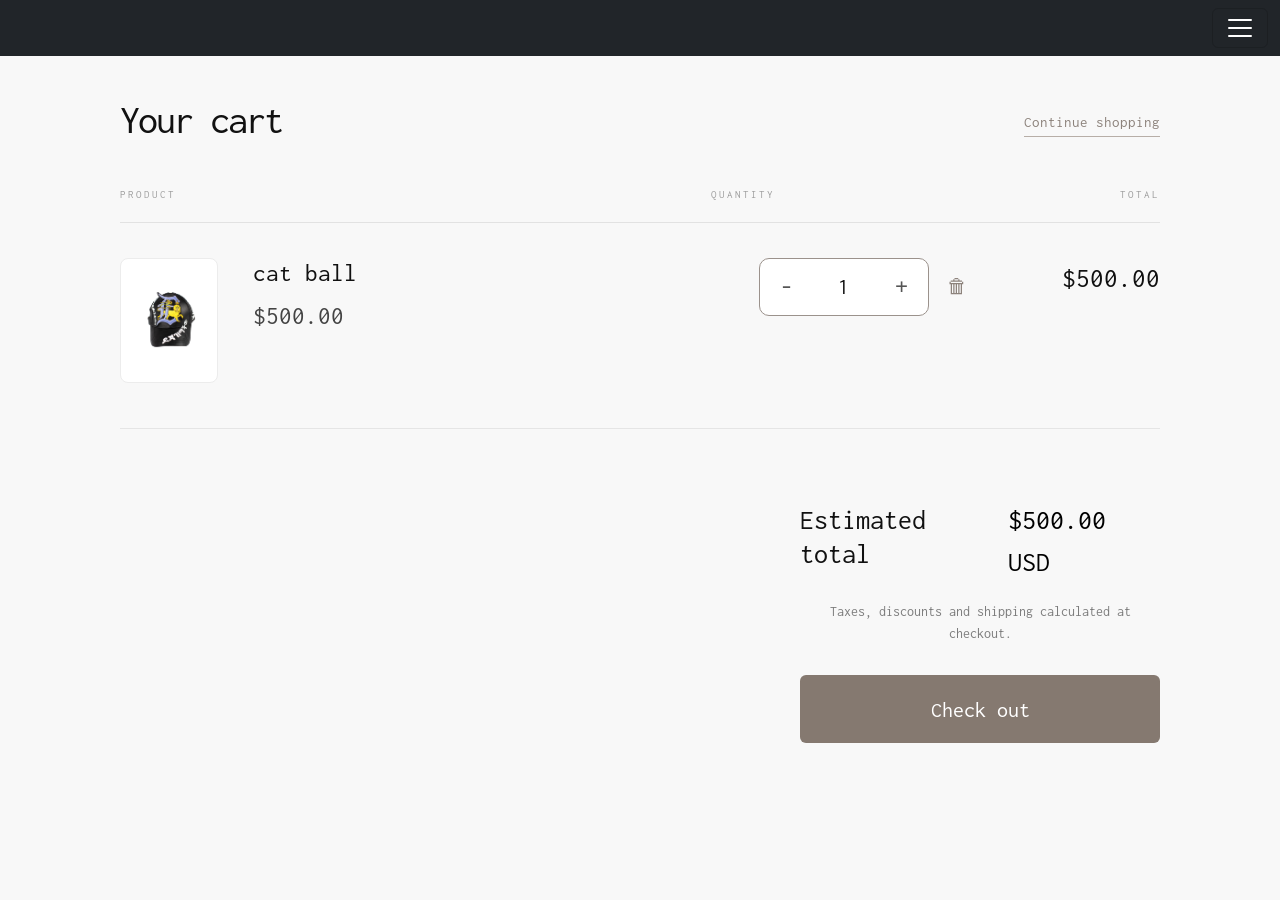
==== cart.html @ 2b923438 "Add files via upload" ====
<!DOCTYPE html>
<html lang="en">
<head>
  <meta charset="UTF-8" />
  <meta name="viewport" content="width=device-width, initial-scale=1.0"/>
  <title>Cart Page</title>
  <link rel="preconnect" href="https://fonts.gstatic.com" crossorigin>
<link href="https://fonts.googleapis.com/css2?family=Inconsolata:wght@200..900&family=Libre+Baskerville:ital,wght@0,400..700;1,400..700&display=swap" rel="stylesheet">
 <link href="https://cdn.jsdelivr.net/npm/bootstrap@5.3.8/dist/css/bootstrap.min.css" rel="stylesheet" integrity="sha384-sRIl4kxILFvY47J16cr9ZwB07vP4J8+LH7qKQnuqkuIAvNWLzeN8tE5YBujZqJLB" crossorigin="anonymous">
 <script src="https://cdn.jsdelivr.net/npm/bootstrap@5.3.8/dist/js/bootstrap.bundle.min.js" integrity="sha384-FKyoEForCGlyvwx9Hj09JcYn3nv7wiPVlz7YYwJrWVcXK/BmnVDxM+D2scQbITxI" crossorigin="anonymous"></script>

  <style>


.top-bar{
  width:100%;

  display:flex;
  align-items:center;
  justify-content:flex-end;

  gap:20px;

  padding:25px 25px;
}

/* =========================
   MARQUEE
   ========================= */

.custom-marquee{
  width:1100px;   /* NOT full width */
  height:38px;

  overflow:hidden;

  border:1px solid #fff;

  display:flex;
  align-items:center;

  position:relative;
}

/* Moving text */
.marquee-track{
  display:flex;
  width:max-content;

  animation: marqueeMove 15s linear infinite;
}

.marquee-track span{
  color:#fff;

  white-space:nowrap;

  font-size:14px;
  letter-spacing:2px;

  padding-right:60px;
}

/* Animation */
@keyframes marqueeMove{
  from{
    transform:translateX(0);
  }

  to{
    transform:translateX(-50%);
  }
}

/* =========================
   MENU BUTTON
   ========================= */

.menu-btn{
  background:none;
  border:none;

  color:#fff;

  font-size:32px;
  cursor:pointer;
}

.marquee-container {
    overflow: hidden; /* Hide the overflow */
    white-space: nowrap; /* Keep text on one line */
    background: #f8f9fa; /* Optional: Bootstrap light bg */
    padding: 10px 0;
}

.marquee-text {
    display: inline-block;
    padding-left: 100%;
    animation: marquee 15s linear infinite; /* Adjust speed here */
}

@keyframes marquee {
    0% { transform: translate(0, 0); }
    100% { transform: translate(-100%, 0); }
}

/* Reduce offcanvas width */
.offcanvas{
  width: 260px !important; /* adjust size here */
  background: #fff;
}

/* Make all menu text black */
.offcanvas-title,
.nav-link{
  color: #000 !important;
}

/* Optional hover effect */
.nav-link:hover{
  color: #444 !important;
}

/* Make close button black too */
.btn-close{
  filter: none;
}




.navbar-toggler-icon{
  background-image: url("data:image/svg+xml,%3csvg xmlns='http://www.w3.org/2000/svg' viewBox='0 0 30 30'%3e%3cpath stroke='rgba%28255,255,255,1%29' stroke-linecap='round' stroke-miterlimit='10' stroke-width='2' d='M4 7h22M4 15h22M4 23h22'/%3e%3c/svg%3e")

  }

  
    *{
      margin:0;
      padding:0;
      box-sizing:border-box;
    }

    body{
      font-family: Arial, Helvetica, sans-serif;
      background:#f2f2f2;
    }

    .gallery-wrapper{
      width:100%;
      overflow-x:auto;
      overflow-y:hidden;
      padding:24px 16px;
      scroll-behavior:smooth;

      /* smooth scrolling on mobile */
      -webkit-overflow-scrolling: touch;
    }

    .gallery{
      display:flex;
      gap:20px;
      width:max-content;
    }

    .card{
      width:320px;
      min-width:320px;
      background:#fff;
      border-radius:12px;
      overflow:hidden;
      border:1px solid #d9d9d9;
      box-shadow:0 2px 8px rgba(0,0,0,0.08);
      flex-shrink:0;
    }

    .image-box{
      width:100%;
      height:420px; /* SAME HEIGHT FOR ALL IMAGES */
      overflow:hidden;
      background:#eee;
    }

    .image-box img{
      width:100%;
      height:100%;
      object-fit:cover; /* keeps equal height */
      display:block;
    }

    .card-content{
      padding:18px 16px 22px;
      text-align:center;
    }

    .product-title{
      font-size:18px;
      line-height:1.4;
      margin-bottom:14px;
      color:#222;
    }

    .price{
      font-size:24px;
      margin-bottom:18px;
      color:#111;
    }

    .btn{
      border:none;
      background:#000;
      color:#fff;
      padding:12px 22px;
      border-radius:6px;
      cursor:pointer;
      font-size:15px;
      transition:0.2s ease;
    }

    .btn:hover{
      opacity:0.85;
    }

    /* MOBILE */
    @media (max-width: 768px){

      .gallery-wrapper{
        padding:16px 12px;
      }

      .gallery{
        gap:14px;
      }

      .card{
        width:260px;
        min-width:260px;
      }

      .image-box{
        height:340px;
      }

      .product-title{
        font-size:16px;
      }

      .price{
        font-size:20px;
      }
    }
 
  



    *{
      margin:0;
      padding:0;
      box-sizing:border-box;
    }

    body{
      font-family: Inconsolata ;
      background:#f8f8f8;
      color:#111;
    }

    .cart-page{
      max-width:1100px;
      margin:auto;
      padding:40px 30px 60px;
    }

    /* TOP */
    .cart-top{
      display:flex;
      justify-content:space-between;
      align-items:flex-start;
      margin-bottom:35px;
    }

    .cart-top h1{
      font-size:40px;
      font-weight:400;
      letter-spacing:-2px;
    }

    .continue-shopping{
      font-size:15px;
      color:#8d837c;
      text-decoration:none;
      border-bottom:1px solid #b7aea7;
      padding-bottom:2px;
      margin-top:15px;
    }

    /* TABLE HEADER */
    .cart-header{
      display:grid;
      grid-template-columns: 1.8fr 1fr 120px;
      padding-bottom:18px;
      border-bottom:1px solid #e2e2e2;
      margin-bottom:35px;
      color:#9d9d9d;
      font-size:11px;
      letter-spacing:2px;
      text-transform:uppercase;
    }

    .cart-header span:last-child{
      text-align:right;
    }

    /* CART ITEM */
    .cart-item{
      display:grid;
      grid-template-columns: 1.8fr 1fr 120px;
      align-items:flex-start;
      gap:20px;
      padding-bottom:45px;
      border-bottom:1px solid #e5e5e5;
    }

    .product-info{
      display:flex;
      gap:35px;
    }

    .product-image{
      width:98px;
      height:125px;
      border:1px solid #ececec;
      border-radius:8px;
      overflow:hidden;
      flex-shrink:0;
      background:#fff;
    }

    .product-image img{
      width:100%;
      height:100%;
      object-fit:cover;
      display:block;
    }

    .product-details h3{
      font-size:25px;
      font-weight:400;
      margin-bottom:10px;
    }

    .product-details p{
      font-size:25px;
      color:#444;
    }

    /* QUANTITY */
    .quantity-area{
      display:flex;
      align-items:center;
      gap:18px;
      justify-content:center;
    }

    .quantity-box{
      width:170px;
      height:58px;
      border:1px solid #9b928c;
      border-radius:10px;
      display:flex;
      align-items:center;
      justify-content:space-between;
      padding:0 20px;
      background:white;
    }

    .quantity-box button{
      background:none;
      border:none;
      font-size:26px;
      cursor:pointer;
      color:#555;
    }

    .quantity-box span{
      font-size:22px;
    }

    .delete-btn{
      background:none;
      border:none;
      cursor:pointer;
      font-size:20px;
      color:#8d837c;
    }

    /* PRICE */
    .product-total{
      text-align:right;
      font-size:27px;
      font-weight:400;
    }

    /* SUMMARY */
    .cart-summary{
      width:360px;
      margin-left:auto;
      margin-top:70px;
    }

    .summary-row{
      display:flex;
      justify-content:space-between;
      align-items:center;
      margin-bottom:18px;
    }

    .summary-row h2{
      font-size:28px;
      font-weight:400;
    }

    .summary-row span{
      font-size:28px;
      color:#000000;
    }

    .summary-note{
      text-align:center;
      font-size:14px;
      color:#7c7c7c;
      margin-bottom:30px;
      line-height:1.6;
    }

    .checkout-btn{
      width:100%;
      height:68px;
      border:none;
      border-radius:6px;
      background:#857970;
      color:white;
      font-size:22px;
      cursor:pointer;
      transition:0.3s;
    }

    .checkout-btn:hover{
      background:#6f655e;
    }

    /* MOBILE */
    @media(max-width:768px){

      .cart-page{
        padding:25px 16px 40px;
      }

      .cart-top h1{
        font-size:28px;
        letter-spacing:0;
      }

      .continue-shopping{
        font-size:12px;
        margin-top:8px;
      }

      .cart-header{
        grid-template-columns: 1fr 100px;
        font-size:9px;
        margin-bottom:25px;
      }

      .cart-header span:nth-child(2){
        display:none;
      }

      .cart-item{
        grid-template-columns:1fr 100px;
        gap:10px;
        padding-bottom:30px;
      }

      .product-info{
        gap:15px;
        align-items:flex-start;
      }

      .product-image{
        width:72px;
        height:92px;
      }

      .product-details h3{
        font-size:18px;
        margin-bottom:6px;
      }

      .product-details p{
        font-size:16px;
      }

      .quantity-area{
        grid-column:1/2;
        margin-left:87px;
        margin-top:10px;
        justify-content:flex-start;
      }

      .quantity-box{
        width:120px;
        height:42px;
        padding:0 14px;
      }

      .quantity-box button{
        font-size:18px;
      }

      .quantity-box span{
        font-size:16px;
      }

      .delete-btn{
        font-size:14px;
      }

      .product-total{
        font-size:18px;
        align-self:flex-start;
      }

      .cart-summary{
        width:100%;
        margin-top:35px;
      }

      .summary-row h2{
        font-size:20px;
      }

      .summary-row span{
        font-size:24px;
      }

      .summary-note{
        font-size:12px;
        margin-bottom:18px;
      }

      .checkout-btn{
        height:54px;
        font-size:18px;
      }
    }
  </style>
</head>

<body>

<nav class="navbar  navbar-light text-bg-dark">
  <div class="container-fluid">
    <a class="navbar-brand" href="#"></a>
    <button class="navbar-toggler" type="button" data-bs-toggle="offcanvas" data-bs-target="#offcanvasNavbar" aria-controls="offcanvasNavbar" aria-label="Toggle navigation">
      <span class="navbar-toggler-icon"></span>
    </button>
    <div class="offcanvas offcanvas-end" tabindex="-1" id="offcanvasNavbar" aria-labelledby="offcanvasNavbarLabel">
      <div class="offcanvas-header">
        <h5 class="offcanvas-title" id="offcanvasNavbarLabel">Ato-yaf</h5>
        <button type="button" class="btn-close" data-bs-dismiss="offcanvas" aria-label="Close"></button>
      </div>
      <div class="offcanvas-body">
        <ul class="navbar-nav justify-content-end flex-grow-1 pe-2">
          <li class="nav-item">
            <a class="nav-link active" aria-current="page" href="./shop.html">Shop</a>
          </li>
          <li class="nav-item">
            <a class="nav-link" href="#">Collection</a>
          </li>
          
          <li class="nav-item">
            <a class="nav-link" href="#">About</a>
          </li>
          <li class="nav-item">
            <a class="nav-link" href="./cart.html">Cart</a>
          </li>
          <li class="nav-item">
            <a class="nav-link" href="#">Contact</a>
          </li>

          <form class="d-flex mt-3" role="search">
          <input class="form-control me-2" type="search" placeholder="Search" aria-label="Search"/>
          <button class="btn btn-outline-success" type="submit">Search</button>
        </form>
          
        
      </div>
    </div>
  </div>
  
</nav>
</nav>




  <div class="cart-page">

    <!-- TOP -->
    <div class="cart-top">
      <h1>Your cart</h1>
      <a href="#" class="continue-shopping">Continue shopping</a>
    </div>

    <!-- HEADER -->
    <div class="cart-header">
      <span>Product</span>
      <span>Quantity</span>
      <span>Total</span>
    </div>

    <!-- CART ITEM -->
    <div class="cart-item">

      <!-- LEFT -->
      <div class="product-info">

        <div class="product-image">
          <!-- PUT YOUR IMAGE URL HERE -->
          <img src="./goal images/image (3).png" alt="">
        </div>

        <div class="product-details">
          <h3>cat ball</h3>
          <p>$500.00</p>
        </div>

      </div>

      <!-- QUANTITY -->
      <div class="quantity-area">

        <div class="quantity-box">
          <button>-</button>
          <span>1</span>
          <button>+</button>
        </div>

        <button class="delete-btn">🗑</button>

      </div>

      <!-- TOTAL -->
      <div class="product-total">
        $500.00
      </div>

    </div>

    <!-- SUMMARY -->
    <div class="cart-summary">

      <div class="summary-row">
        <h2>Estimated total</h2>
        <span>$500.00 USD</span>
      </div>

      <p class="summary-note">
        Taxes, discounts and shipping calculated at checkout.
      </p>

      <button class="checkout-btn">
        Check out
      </button>

    </div>

  </div>

</body>
</html>
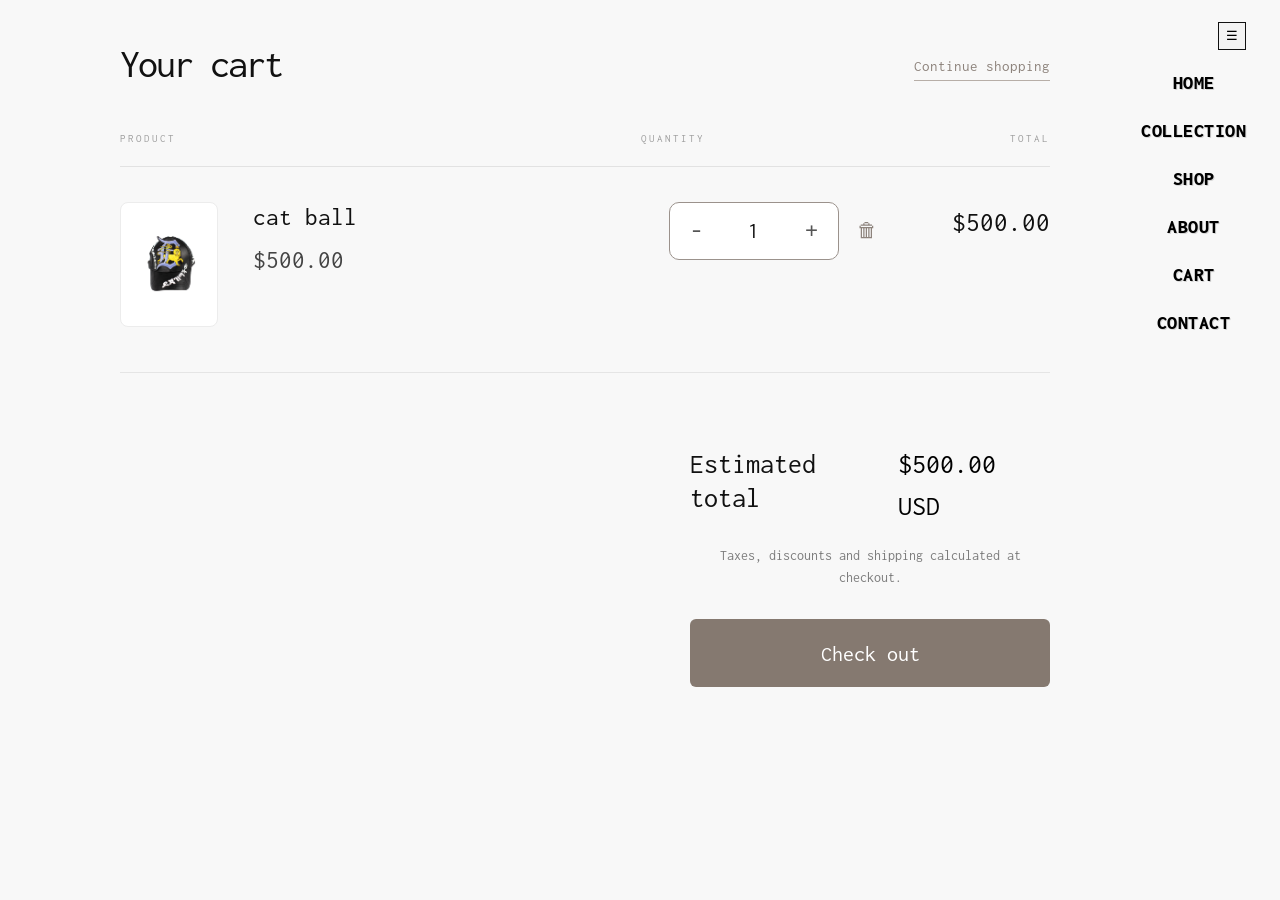
==== commit f836a470: "Update cart.html" ====
--- a/cart.html
+++ b/cart.html
@@ -4,680 +4,597 @@
   <meta charset="UTF-8" />
   <meta name="viewport" content="width=device-width, initial-scale=1.0"/>
   <title>Cart Page</title>
+
   <link rel="preconnect" href="https://fonts.gstatic.com" crossorigin>
-<link href="https://fonts.googleapis.com/css2?family=Inconsolata:wght@200..900&family=Libre+Baskerville:ital,wght@0,400..700;1,400..700&display=swap" rel="stylesheet">
- <link href="https://cdn.jsdelivr.net/npm/bootstrap@5.3.8/dist/css/bootstrap.min.css" rel="stylesheet" integrity="sha384-sRIl4kxILFvY47J16cr9ZwB07vP4J8+LH7qKQnuqkuIAvNWLzeN8tE5YBujZqJLB" crossorigin="anonymous">
- <script src="https://cdn.jsdelivr.net/npm/bootstrap@5.3.8/dist/js/bootstrap.bundle.min.js" integrity="sha384-FKyoEForCGlyvwx9Hj09JcYn3nv7wiPVlz7YYwJrWVcXK/BmnVDxM+D2scQbITxI" crossorigin="anonymous"></script>
-
-  <style>
-
-
-.top-bar{
+
+  <link href="https://fonts.googleapis.com/css2?family=Inconsolata:wght@200..900&family=Libre+Baskerville:ital,wght@0,400..700;1,400..700&display=swap" rel="stylesheet">
+
+  <link href="https://cdn.jsdelivr.net/npm/bootstrap@5.3.8/dist/css/bootstrap.min.css" rel="stylesheet">
+
+  <script src="https://cdn.jsdelivr.net/npm/bootstrap@5.3.8/dist/js/bootstrap.bundle.min.js"></script>
+
+<style>
+
+*{
+  margin:0;
+  padding:0;
+  box-sizing:border-box;
+}
+
+body{
+  font-family: Inconsolata;
+  background:#f8f8f8;
+  color:#111;
+}
+
+/* =========================
+   DESKTOP NAVIGATION
+========================= */
+
+.desktop-nav{
+  position:fixed;
+  top:22px;
+  right:34px;
+  z-index:500;
+  display:flex;
+  flex-direction:column;
+  align-items:flex-end;
+}
+
+.desktop-menu-btn{
+  width:28px;
+  height:28px;
+  border:1px solid #111;
+  background:#f3f3f3;
+  display:flex;
+  align-items:center;
+  justify-content:center;
+  font-size:13px;
+  margin-bottom:18px;
+}
+
+.desktop-nav ul{
+  list-style:none;
+  display:flex;
+  flex-direction:column;
+  gap:18px;
+  align-items:center;
+  justify-content:center;
+  padding-left:0;
+  margin:0;
+}
+
+.desktop-nav a{
+  font-size:20px;
+  font-weight:800;
+  letter-spacing:.5px;
+  text-transform:uppercase;
+  color:#000;
+  text-shadow:
+    1px 1px 0 rgba(0,0,0,.14);
+  text-decoration:none;
+}
+
+/* =========================
+   MOBILE NAVIGATION
+========================= */
+
+.offcanvas{
+  width:260px !important;
+  background:#fff;
+}
+
+.offcanvas-title,
+.nav-link{
+  color:#000 !important;
+}
+
+.nav-link:hover{
+  color:#444 !important;
+}
+
+.btn-close{
+  filter:none;
+}
+
+.navbar-toggler-icon{
+  background-image:url("data:image/svg+xml,%3csvg xmlns='http://www.w3.org/2000/svg' viewBox='0 0 30 30'%3e%3cpath stroke='rgba%28255,255,255,1%29' stroke-linecap='round' stroke-miterlimit='10' stroke-width='2' d='M4 7h22M4 15h22M4 23h22'/%3e%3c/svg%3e");
+}
+
+/* =========================
+   CART PAGE
+========================= */
+
+.cart-page{
+  max-width:1100px;
+  margin:auto;
+  padding:40px 140px 60px 30px;
+}
+
+.cart-top{
+  display:flex;
+  justify-content:space-between;
+  align-items:flex-start;
+  margin-bottom:35px;
+}
+
+.cart-top h1{
+  font-size:40px;
+  font-weight:400;
+  letter-spacing:-2px;
+}
+
+.continue-shopping{
+  font-size:15px;
+  color:#8d837c;
+  text-decoration:none;
+  border-bottom:1px solid #b7aea7;
+  padding-bottom:2px;
+  margin-top:15px;
+}
+
+.cart-header{
+  display:grid;
+  grid-template-columns:1.8fr 1fr 120px;
+  padding-bottom:18px;
+  border-bottom:1px solid #e2e2e2;
+  margin-bottom:35px;
+  color:#9d9d9d;
+  font-size:11px;
+  letter-spacing:2px;
+  text-transform:uppercase;
+}
+
+.cart-header span:last-child{
+  text-align:right;
+}
+
+.cart-item{
+  display:grid;
+  grid-template-columns:1.8fr 1fr 120px;
+  align-items:flex-start;
+  gap:20px;
+  padding-bottom:45px;
+  border-bottom:1px solid #e5e5e5;
+}
+
+.product-info{
+  display:flex;
+  gap:35px;
+}
+
+.product-image{
+  width:98px;
+  height:125px;
+  border:1px solid #ececec;
+  border-radius:8px;
+  overflow:hidden;
+  flex-shrink:0;
+  background:#fff;
+}
+
+.product-image img{
   width:100%;
-
+  height:100%;
+  object-fit:cover;
+  display:block;
+}
+
+.product-details h3{
+  font-size:25px;
+  font-weight:400;
+  margin-bottom:10px;
+}
+
+.product-details p{
+  font-size:25px;
+  color:#444;
+}
+
+.quantity-area{
   display:flex;
   align-items:center;
-  justify-content:flex-end;
-
-  gap:20px;
-
-  padding:25px 25px;
-}
-
-/* =========================
-   MARQUEE
-   ========================= */
-
-.custom-marquee{
-  width:1100px;   /* NOT full width */
-  height:38px;
-
-  overflow:hidden;
-
-  border:1px solid #fff;
-
+  gap:18px;
+  justify-content:center;
+}
+
+.quantity-box{
+  width:170px;
+  height:58px;
+  border:1px solid #9b928c;
+  border-radius:10px;
   display:flex;
   align-items:center;
-
-  position:relative;
-}
-
-/* Moving text */
-.marquee-track{
-  display:flex;
-  width:max-content;
-
-  animation: marqueeMove 15s linear infinite;
-}
-
-.marquee-track span{
-  color:#fff;
-
-  white-space:nowrap;
-
-  font-size:14px;
-  letter-spacing:2px;
-
-  padding-right:60px;
-}
-
-/* Animation */
-@keyframes marqueeMove{
-  from{
-    transform:translateX(0);
-  }
-
-  to{
-    transform:translateX(-50%);
-  }
-}
-
-/* =========================
-   MENU BUTTON
-   ========================= */
-
-.menu-btn{
+  justify-content:space-between;
+  padding:0 20px;
+  background:white;
+}
+
+.quantity-box button{
   background:none;
   border:none;
-
-  color:#fff;
-
-  font-size:32px;
+  font-size:26px;
   cursor:pointer;
-}
-
-.marquee-container {
-    overflow: hidden; /* Hide the overflow */
-    white-space: nowrap; /* Keep text on one line */
-    background: #f8f9fa; /* Optional: Bootstrap light bg */
-    padding: 10px 0;
-}
-
-.marquee-text {
-    display: inline-block;
-    padding-left: 100%;
-    animation: marquee 15s linear infinite; /* Adjust speed here */
-}
-
-@keyframes marquee {
-    0% { transform: translate(0, 0); }
-    100% { transform: translate(-100%, 0); }
-}
-
-/* Reduce offcanvas width */
-.offcanvas{
-  width: 260px !important; /* adjust size here */
-  background: #fff;
-}
-
-/* Make all menu text black */
-.offcanvas-title,
-.nav-link{
-  color: #000 !important;
-}
-
-/* Optional hover effect */
-.nav-link:hover{
-  color: #444 !important;
-}
-
-/* Make close button black too */
-.btn-close{
-  filter: none;
-}
-
-
-
-
-.navbar-toggler-icon{
-  background-image: url("data:image/svg+xml,%3csvg xmlns='http://www.w3.org/2000/svg' viewBox='0 0 30 30'%3e%3cpath stroke='rgba%28255,255,255,1%29' stroke-linecap='round' stroke-miterlimit='10' stroke-width='2' d='M4 7h22M4 15h22M4 23h22'/%3e%3c/svg%3e")
-
-  }
-
-  
-    *{
-      margin:0;
-      padding:0;
-      box-sizing:border-box;
-    }
-
-    body{
-      font-family: Arial, Helvetica, sans-serif;
-      background:#f2f2f2;
-    }
-
-    .gallery-wrapper{
-      width:100%;
-      overflow-x:auto;
-      overflow-y:hidden;
-      padding:24px 16px;
-      scroll-behavior:smooth;
-
-      /* smooth scrolling on mobile */
-      -webkit-overflow-scrolling: touch;
-    }
-
-    .gallery{
-      display:flex;
-      gap:20px;
-      width:max-content;
-    }
-
-    .card{
-      width:320px;
-      min-width:320px;
-      background:#fff;
-      border-radius:12px;
-      overflow:hidden;
-      border:1px solid #d9d9d9;
-      box-shadow:0 2px 8px rgba(0,0,0,0.08);
-      flex-shrink:0;
-    }
-
-    .image-box{
-      width:100%;
-      height:420px; /* SAME HEIGHT FOR ALL IMAGES */
-      overflow:hidden;
-      background:#eee;
-    }
-
-    .image-box img{
-      width:100%;
-      height:100%;
-      object-fit:cover; /* keeps equal height */
-      display:block;
-    }
-
-    .card-content{
-      padding:18px 16px 22px;
-      text-align:center;
-    }
-
-    .product-title{
-      font-size:18px;
-      line-height:1.4;
-      margin-bottom:14px;
-      color:#222;
-    }
-
-    .price{
-      font-size:24px;
-      margin-bottom:18px;
-      color:#111;
-    }
-
-    .btn{
-      border:none;
-      background:#000;
-      color:#fff;
-      padding:12px 22px;
-      border-radius:6px;
-      cursor:pointer;
-      font-size:15px;
-      transition:0.2s ease;
-    }
-
-    .btn:hover{
-      opacity:0.85;
-    }
-
-    /* MOBILE */
-    @media (max-width: 768px){
-
-      .gallery-wrapper{
-        padding:16px 12px;
-      }
-
-      .gallery{
-        gap:14px;
-      }
-
-      .card{
-        width:260px;
-        min-width:260px;
-      }
-
-      .image-box{
-        height:340px;
-      }
-
-      .product-title{
-        font-size:16px;
-      }
-
-      .price{
-        font-size:20px;
-      }
-    }
- 
-  
-
-
-
-    *{
-      margin:0;
-      padding:0;
-      box-sizing:border-box;
-    }
-
-    body{
-      font-family: Inconsolata ;
-      background:#f8f8f8;
-      color:#111;
-    }
-
-    .cart-page{
-      max-width:1100px;
-      margin:auto;
-      padding:40px 30px 60px;
-    }
-
-    /* TOP */
-    .cart-top{
-      display:flex;
-      justify-content:space-between;
-      align-items:flex-start;
-      margin-bottom:35px;
-    }
-
-    .cart-top h1{
-      font-size:40px;
-      font-weight:400;
-      letter-spacing:-2px;
-    }
-
-    .continue-shopping{
-      font-size:15px;
-      color:#8d837c;
-      text-decoration:none;
-      border-bottom:1px solid #b7aea7;
-      padding-bottom:2px;
-      margin-top:15px;
-    }
-
-    /* TABLE HEADER */
-    .cart-header{
-      display:grid;
-      grid-template-columns: 1.8fr 1fr 120px;
-      padding-bottom:18px;
-      border-bottom:1px solid #e2e2e2;
-      margin-bottom:35px;
-      color:#9d9d9d;
-      font-size:11px;
-      letter-spacing:2px;
-      text-transform:uppercase;
-    }
-
-    .cart-header span:last-child{
-      text-align:right;
-    }
-
-    /* CART ITEM */
-    .cart-item{
-      display:grid;
-      grid-template-columns: 1.8fr 1fr 120px;
-      align-items:flex-start;
-      gap:20px;
-      padding-bottom:45px;
-      border-bottom:1px solid #e5e5e5;
-    }
-
-    .product-info{
-      display:flex;
-      gap:35px;
-    }
-
-    .product-image{
-      width:98px;
-      height:125px;
-      border:1px solid #ececec;
-      border-radius:8px;
-      overflow:hidden;
-      flex-shrink:0;
-      background:#fff;
-    }
-
-    .product-image img{
-      width:100%;
-      height:100%;
-      object-fit:cover;
-      display:block;
-    }
-
-    .product-details h3{
-      font-size:25px;
-      font-weight:400;
-      margin-bottom:10px;
-    }
-
-    .product-details p{
-      font-size:25px;
-      color:#444;
-    }
-
-    /* QUANTITY */
-    .quantity-area{
-      display:flex;
-      align-items:center;
-      gap:18px;
-      justify-content:center;
-    }
-
-    .quantity-box{
-      width:170px;
-      height:58px;
-      border:1px solid #9b928c;
-      border-radius:10px;
-      display:flex;
-      align-items:center;
-      justify-content:space-between;
-      padding:0 20px;
-      background:white;
-    }
-
-    .quantity-box button{
-      background:none;
-      border:none;
-      font-size:26px;
-      cursor:pointer;
-      color:#555;
-    }
-
-    .quantity-box span{
-      font-size:22px;
-    }
-
-    .delete-btn{
-      background:none;
-      border:none;
-      cursor:pointer;
-      font-size:20px;
-      color:#8d837c;
-    }
-
-    /* PRICE */
-    .product-total{
-      text-align:right;
-      font-size:27px;
-      font-weight:400;
-    }
-
-    /* SUMMARY */
-    .cart-summary{
-      width:360px;
-      margin-left:auto;
-      margin-top:70px;
-    }
-
-    .summary-row{
-      display:flex;
-      justify-content:space-between;
-      align-items:center;
-      margin-bottom:18px;
-    }
-
-    .summary-row h2{
-      font-size:28px;
-      font-weight:400;
-    }
-
-    .summary-row span{
-      font-size:28px;
-      color:#000000;
-    }
-
-    .summary-note{
-      text-align:center;
-      font-size:14px;
-      color:#7c7c7c;
-      margin-bottom:30px;
-      line-height:1.6;
-    }
-
-    .checkout-btn{
-      width:100%;
-      height:68px;
-      border:none;
-      border-radius:6px;
-      background:#857970;
-      color:white;
-      font-size:22px;
-      cursor:pointer;
-      transition:0.3s;
-    }
-
-    .checkout-btn:hover{
-      background:#6f655e;
-    }
-
-    /* MOBILE */
-    @media(max-width:768px){
-
-      .cart-page{
-        padding:25px 16px 40px;
-      }
-
-      .cart-top h1{
-        font-size:28px;
-        letter-spacing:0;
-      }
-
-      .continue-shopping{
-        font-size:12px;
-        margin-top:8px;
-      }
-
-      .cart-header{
-        grid-template-columns: 1fr 100px;
-        font-size:9px;
-        margin-bottom:25px;
-      }
-
-      .cart-header span:nth-child(2){
-        display:none;
-      }
-
-      .cart-item{
-        grid-template-columns:1fr 100px;
-        gap:10px;
-        padding-bottom:30px;
-      }
-
-      .product-info{
-        gap:15px;
-        align-items:flex-start;
-      }
-
-      .product-image{
-        width:72px;
-        height:92px;
-      }
-
-      .product-details h3{
-        font-size:18px;
-        margin-bottom:6px;
-      }
-
-      .product-details p{
-        font-size:16px;
-      }
-
-      .quantity-area{
-        grid-column:1/2;
-        margin-left:87px;
-        margin-top:10px;
-        justify-content:flex-start;
-      }
-
-      .quantity-box{
-        width:120px;
-        height:42px;
-        padding:0 14px;
-      }
-
-      .quantity-box button{
-        font-size:18px;
-      }
-
-      .quantity-box span{
-        font-size:16px;
-      }
-
-      .delete-btn{
-        font-size:14px;
-      }
-
-      .product-total{
-        font-size:18px;
-        align-self:flex-start;
-      }
-
-      .cart-summary{
-        width:100%;
-        margin-top:35px;
-      }
-
-      .summary-row h2{
-        font-size:20px;
-      }
-
-      .summary-row span{
-        font-size:24px;
-      }
-
-      .summary-note{
-        font-size:12px;
-        margin-bottom:18px;
-      }
-
-      .checkout-btn{
-        height:54px;
-        font-size:18px;
-      }
-    }
-  </style>
+  color:#555;
+}
+
+.quantity-box span{
+  font-size:22px;
+}
+
+.delete-btn{
+  background:none;
+  border:none;
+  cursor:pointer;
+  font-size:20px;
+  color:#8d837c;
+}
+
+.product-total{
+  text-align:right;
+  font-size:27px;
+  font-weight:400;
+}
+
+.cart-summary{
+  width:360px;
+  margin-left:auto;
+  margin-top:70px;
+}
+
+.summary-row{
+  display:flex;
+  justify-content:space-between;
+  align-items:center;
+  margin-bottom:18px;
+}
+
+.summary-row h2{
+  font-size:28px;
+  font-weight:400;
+}
+
+.summary-row span{
+  font-size:28px;
+  color:#000;
+}
+
+.summary-note{
+  text-align:center;
+  font-size:14px;
+  color:#7c7c7c;
+  margin-bottom:30px;
+  line-height:1.6;
+}
+
+.checkout-btn{
+  width:100%;
+  height:68px;
+  border:none;
+  border-radius:6px;
+  background:#857970;
+  color:white;
+  font-size:22px;
+  cursor:pointer;
+  transition:0.3s;
+}
+
+.checkout-btn:hover{
+  background:#6f655e;
+}
+
+/* =========================
+   MOBILE
+========================= */
+
+@media(max-width:768px){
+
+  .desktop-nav{
+    display:none;
+  }
+
+  .cart-page{
+    padding:25px 16px 40px;
+  }
+
+  .cart-top h1{
+    font-size:28px;
+    letter-spacing:0;
+  }
+
+  .continue-shopping{
+    font-size:12px;
+    margin-top:8px;
+  }
+
+  .cart-header{
+    grid-template-columns:1fr 100px;
+    font-size:9px;
+    margin-bottom:25px;
+  }
+
+  .cart-header span:nth-child(2){
+    display:none;
+  }
+
+  .cart-item{
+    grid-template-columns:1fr 100px;
+    gap:10px;
+    padding-bottom:30px;
+  }
+
+  .product-info{
+    gap:15px;
+    align-items:flex-start;
+  }
+
+  .product-image{
+    width:72px;
+    height:92px;
+  }
+
+  .product-details h3{
+    font-size:18px;
+    margin-bottom:6px;
+  }
+
+  .product-details p{
+    font-size:16px;
+  }
+
+  .quantity-area{
+    grid-column:1/2;
+    margin-left:87px;
+    margin-top:10px;
+    justify-content:flex-start;
+  }
+
+  .quantity-box{
+    width:120px;
+    height:42px;
+    padding:0 14px;
+  }
+
+  .quantity-box button{
+    font-size:18px;
+  }
+
+  .quantity-box span{
+    font-size:16px;
+  }
+
+  .delete-btn{
+    font-size:14px;
+  }
+
+  .product-total{
+    font-size:18px;
+    align-self:flex-start;
+  }
+
+  .cart-summary{
+    width:100%;
+    margin-top:35px;
+  }
+
+  .summary-row h2{
+    font-size:20px;
+  }
+
+  .summary-row span{
+    font-size:24px;
+  }
+
+  .summary-note{
+    font-size:12px;
+    margin-bottom:18px;
+  }
+
+  .checkout-btn{
+    height:54px;
+    font-size:18px;
+  }
+}
+
+</style>
 </head>
 
 <body>
 
-<nav class="navbar  navbar-light text-bg-dark">
+<!-- DESKTOP NAVIGATION -->
+
+<nav class="desktop-nav">
+
+  <button class="desktop-menu-btn">
+    ☰
+  </button>
+
+  <ul>
+    <li><a href="./index.html">HOME</a></li>
+    <li><a href="#">COLLECTION</a></li>
+    <li><a href="./index.html">SHOP</a></li>
+    <li><a href="#">ABOUT</a></li>
+    <li><a href="./cart.html">CART</a></li>
+    <li><a href="#">CONTACT</a></li>
+  </ul>
+
+</nav>
+
+<!-- MOBILE NAVIGATION -->
+
+<nav class="navbar navbar-light text-bg-dark d-md-none">
+
   <div class="container-fluid">
+
     <a class="navbar-brand" href="#"></a>
-    <button class="navbar-toggler" type="button" data-bs-toggle="offcanvas" data-bs-target="#offcanvasNavbar" aria-controls="offcanvasNavbar" aria-label="Toggle navigation">
+
+    <button
+      class="navbar-toggler"
+      type="button"
+      data-bs-toggle="offcanvas"
+      data-bs-target="#offcanvasNavbar"
+      aria-controls="offcanvasNavbar"
+      aria-label="Toggle navigation">
+
       <span class="navbar-toggler-icon"></span>
+
     </button>
-    <div class="offcanvas offcanvas-end" tabindex="-1" id="offcanvasNavbar" aria-labelledby="offcanvasNavbarLabel">
+
+    <div
+      class="offcanvas offcanvas-end"
+      tabindex="-1"
+      id="offcanvasNavbar"
+      aria-labelledby="offcanvasNavbarLabel">
+
       <div class="offcanvas-header">
-        <h5 class="offcanvas-title" id="offcanvasNavbarLabel">Ato-yaf</h5>
-        <button type="button" class="btn-close" data-bs-dismiss="offcanvas" aria-label="Close"></button>
+
+        <h5 class="offcanvas-title" id="offcanvasNavbarLabel">
+          Ato-yaf
+        </h5>
+
+        <button
+          type="button"
+          class="btn-close"
+          data-bs-dismiss="offcanvas"
+          aria-label="Close">
+        </button>
+
       </div>
+
       <div class="offcanvas-body">
+
         <ul class="navbar-nav justify-content-end flex-grow-1 pe-2">
+
           <li class="nav-item">
-            <a class="nav-link active" aria-current="page" href="./shop.html">Shop</a>
+            <a class="nav-link active" href="./index.html">
+              Shop
+            </a>
           </li>
+
           <li class="nav-item">
-            <a class="nav-link" href="#">Collection</a>
+            <a class="nav-link" href="#">
+              Collection
+            </a>
           </li>
-          
+
           <li class="nav-item">
-            <a class="nav-link" href="#">About</a>
+            <a class="nav-link" href="#">
+              About
+            </a>
           </li>
+
           <li class="nav-item">
-            <a class="nav-link" href="./cart.html">Cart</a>
+            <a class="nav-link" href="./cart.html">
+              Cart
+            </a>
           </li>
+
           <li class="nav-item">
-            <a class="nav-link" href="#">Contact</a>
+            <a class="nav-link" href="#">
+              Contact
+            </a>
           </li>
 
-          <form class="d-flex mt-3" role="search">
-          <input class="form-control me-2" type="search" placeholder="Search" aria-label="Search"/>
-          <button class="btn btn-outline-success" type="submit">Search</button>
-        </form>
-          
-        
+        </ul>
+
       </div>
+
     </div>
+
   </div>
-  
+
 </nav>
-</nav>
-
-
-
-
-  <div class="cart-page">
-
-    <!-- TOP -->
-    <div class="cart-top">
-      <h1>Your cart</h1>
-      <a href="#" class="continue-shopping">Continue shopping</a>
+
+<div class="cart-page">
+
+  <!-- TOP -->
+  <div class="cart-top">
+
+    <h1>Your cart</h1>
+
+    <a href="#" class="continue-shopping">
+      Continue shopping
+    </a>
+
+  </div>
+
+  <!-- HEADER -->
+  <div class="cart-header">
+
+    <span>Product</span>
+    <span>Quantity</span>
+    <span>Total</span>
+
+  </div>
+
+  <!-- CART ITEM -->
+  <div class="cart-item">
+
+    <!-- LEFT -->
+    <div class="product-info">
+
+      <div class="product-image">
+        <img src="./goal images/image (3).png" alt="">
+      </div>
+
+      <div class="product-details">
+
+        <h3>cat ball</h3>
+
+        <p>$500.00</p>
+
+      </div>
+
     </div>
 
-    <!-- HEADER -->
-    <div class="cart-header">
-      <span>Product</span>
-      <span>Quantity</span>
-      <span>Total</span>
+    <!-- QUANTITY -->
+    <div class="quantity-area">
+
+      <div class="quantity-box">
+
+        <button>-</button>
+
+        <span>1</span>
+
+        <button>+</button>
+
+      </div>
+
+      <button class="delete-btn">
+        🗑
+      </button>
+
     </div>
 
-    <!-- CART ITEM -->
-    <div class="cart-item">
-
-      <!-- LEFT -->
-      <div class="product-info">
-
-        <div class="product-image">
-          <!-- PUT YOUR IMAGE URL HERE -->
-          <img src="./goal images/image (3).png" alt="">
-        </div>
-
-        <div class="product-details">
-          <h3>cat ball</h3>
-          <p>$500.00</p>
-        </div>
-
-      </div>
-
-      <!-- QUANTITY -->
-      <div class="quantity-area">
-
-        <div class="quantity-box">
-          <button>-</button>
-          <span>1</span>
-          <button>+</button>
-        </div>
-
-        <button class="delete-btn">🗑</button>
-
-      </div>
-
-      <!-- TOTAL -->
-      <div class="product-total">
-        $500.00
-      </div>
-
+    <!-- TOTAL -->
+    <div class="product-total">
+      $500.00
     </div>
 
-    <!-- SUMMARY -->
-    <div class="cart-summary">
-
-      <div class="summary-row">
-        <h2>Estimated total</h2>
-        <span>$500.00 USD</span>
-      </div>
-
-      <p class="summary-note">
-        Taxes, discounts and shipping calculated at checkout.
-      </p>
-
-      <button class="checkout-btn">
-        Check out
-      </button>
+  </div>
+
+  <!-- SUMMARY -->
+  <div class="cart-summary">
+
+    <div class="summary-row">
+
+      <h2>Estimated total</h2>
+
+      <span>$500.00 USD</span>
 
     </div>
 
+    <p class="summary-note">
+      Taxes, discounts and shipping calculated at checkout.
+    </p>
+
+    <button class="checkout-btn">
+      Check out
+    </button>
+
   </div>
 
+</div>
+
 </body>
-</html>+</html>
